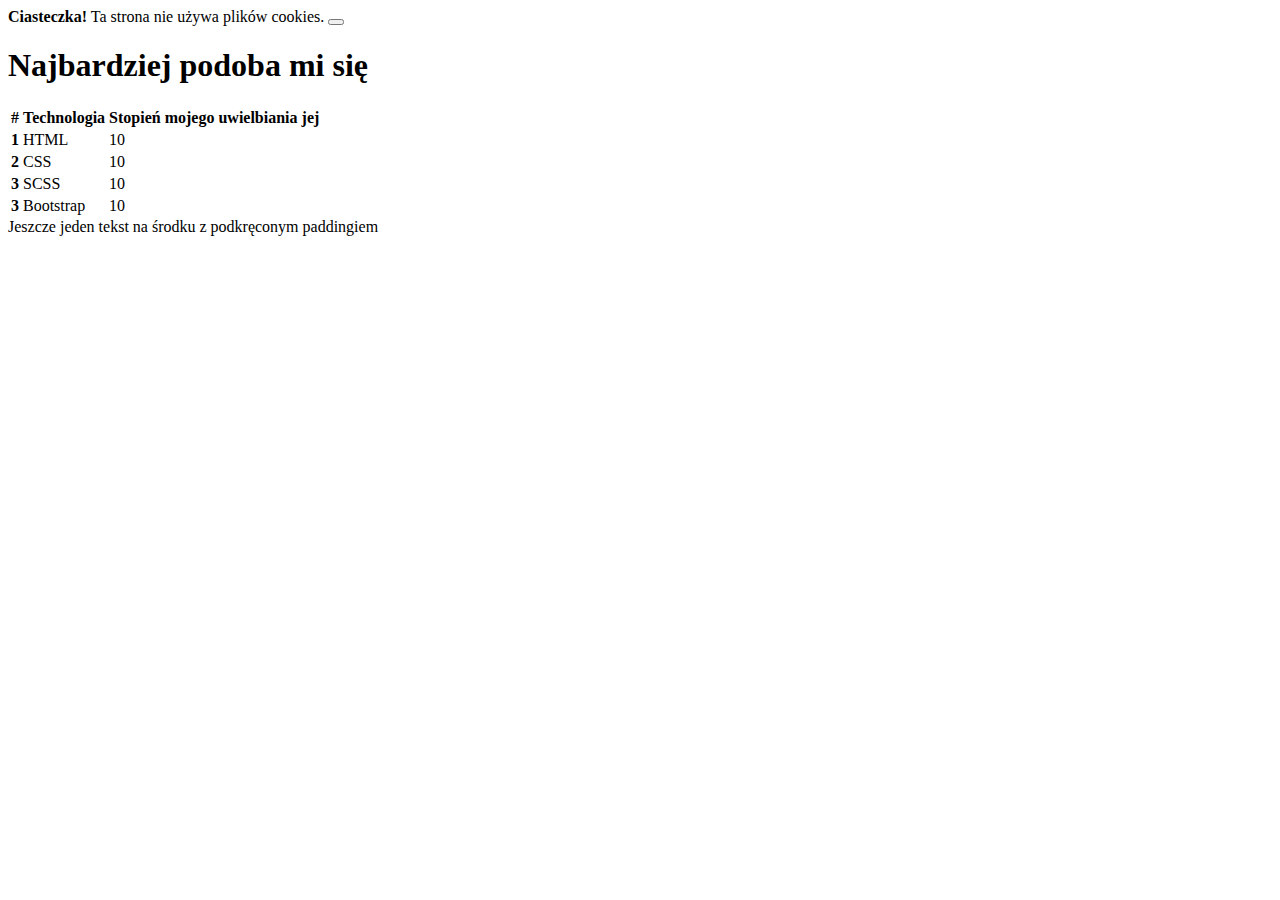
==== bootstrap/index.html @ 87addef1 "boot" ====
<!DOCTYPE html>
<html lang="en">
<head>
    <meta charset="UTF-8">
    <meta http-equiv="X-UA-Compatible" content="IE=edge">
    <meta name="viewport" content="width=device-width, initial-scale=1.0">
    <title>Document</title>
    <link href="https://cdn.jsdelivr.net/npm/bootstrap@5.2.1/dist/css/bootstrap.min.css" rel="stylesheet" integrity="sha384-iYQeCzEYFbKjA/T2uDLTpkwGzCiq6soy8tYaI1GyVh/UjpbCx/TYkiZhlZB6+fzT" crossorigin="anonymous">
    <script src="https://cdn.jsdelivr.net/npm/bootstrap@5.2.1/dist/js/bootstrap.bundle.min.js" integrity="sha384-u1OknCvxWvY5kfmNBILK2hRnQC3Pr17a+RTT6rIHI7NnikvbZlHgTPOOmMi466C8" crossorigin="anonymous"></script>
    <style>
        .border
    </style>

</head>
<body>
    <div class="alert alert-warning alert-dismissible fade show" role="alert">
        <strong>Ciasteczka!</strong> Ta strona nie używa plików cookies.
        <button type="button" class="btn-close" data-bs-dismiss="alert" aria-label="Close"></button>
    </div>

    <main class="container">
        <h1>Najbardziej podoba mi się</h1>


        <table class="table">
            <thead>
                <tr>
                <th scope="col">#</th>
                <th scope="col">Technologia</th>
                <th scope="col">Stopień mojego uwielbiania jej</th>
                </tr>
            </thead>
            <tbody class="table-group-divider">
                <tr>
                <th scope="row">1</th>
                <td>HTML</td>
                <td>10</td>
                </tr>
                <tr>
                <th scope="row">2</th>
                <td>CSS</td>
                <td>10</td>
                </tr>
                <tr>
                <th scope="row">3</th>
                <td>SCSS</td>
                <td>10</td>
                </tr>
                <tr>
                <th scope="row">3</th>
                <td>Bootstrap</td>
                <td>10</td>
                </tr>
            </tbody>
        </table>

        
    <div class="container border p-5 text-center">
      Jeszcze jeden tekst 
      na środku 
      z podkręconym paddingiem
    </div>

        </main>


    
</body>
</html>
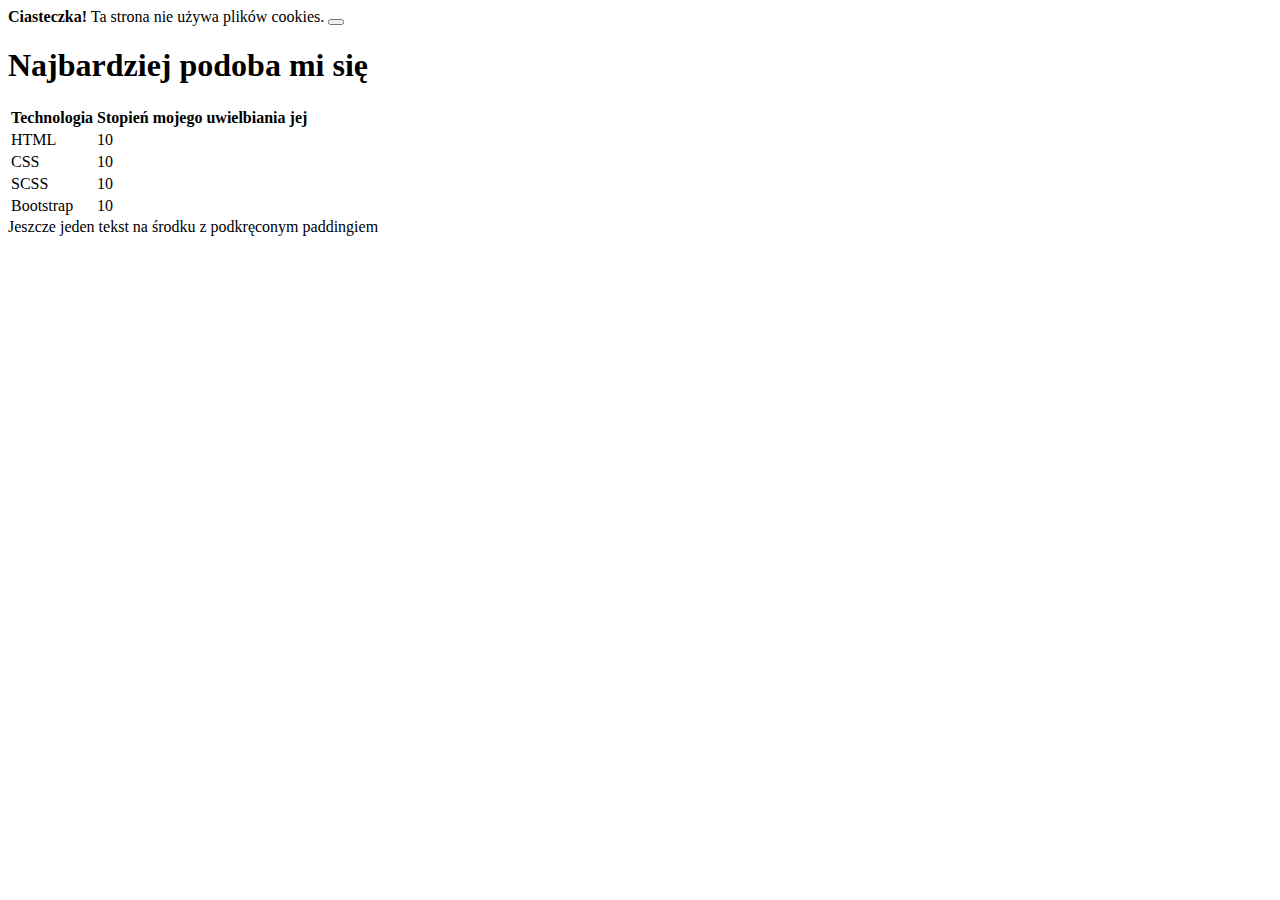
==== commit 5a1e6db2: "boot" ====
--- a/bootstrap/index.html
+++ b/bootstrap/index.html
@@ -7,9 +7,7 @@
     <title>Document</title>
     <link href="https://cdn.jsdelivr.net/npm/bootstrap@5.2.1/dist/css/bootstrap.min.css" rel="stylesheet" integrity="sha384-iYQeCzEYFbKjA/T2uDLTpkwGzCiq6soy8tYaI1GyVh/UjpbCx/TYkiZhlZB6+fzT" crossorigin="anonymous">
     <script src="https://cdn.jsdelivr.net/npm/bootstrap@5.2.1/dist/js/bootstrap.bundle.min.js" integrity="sha384-u1OknCvxWvY5kfmNBILK2hRnQC3Pr17a+RTT6rIHI7NnikvbZlHgTPOOmMi466C8" crossorigin="anonymous"></script>
-    <style>
-        .border
-    </style>
+
 
 </head>
 <body>
@@ -25,29 +23,24 @@
         <table class="table">
             <thead>
                 <tr>
-                <th scope="col">#</th>
                 <th scope="col">Technologia</th>
                 <th scope="col">Stopień mojego uwielbiania jej</th>
                 </tr>
             </thead>
             <tbody class="table-group-divider">
                 <tr>
-                <th scope="row">1</th>
                 <td>HTML</td>
                 <td>10</td>
                 </tr>
                 <tr>
-                <th scope="row">2</th>
                 <td>CSS</td>
                 <td>10</td>
                 </tr>
                 <tr>
-                <th scope="row">3</th>
                 <td>SCSS</td>
                 <td>10</td>
                 </tr>
                 <tr>
-                <th scope="row">3</th>
                 <td>Bootstrap</td>
                 <td>10</td>
                 </tr>
@@ -61,7 +54,7 @@
       z podkręconym paddingiem
     </div>
 
-        </main>
+    </main>
 
 
     
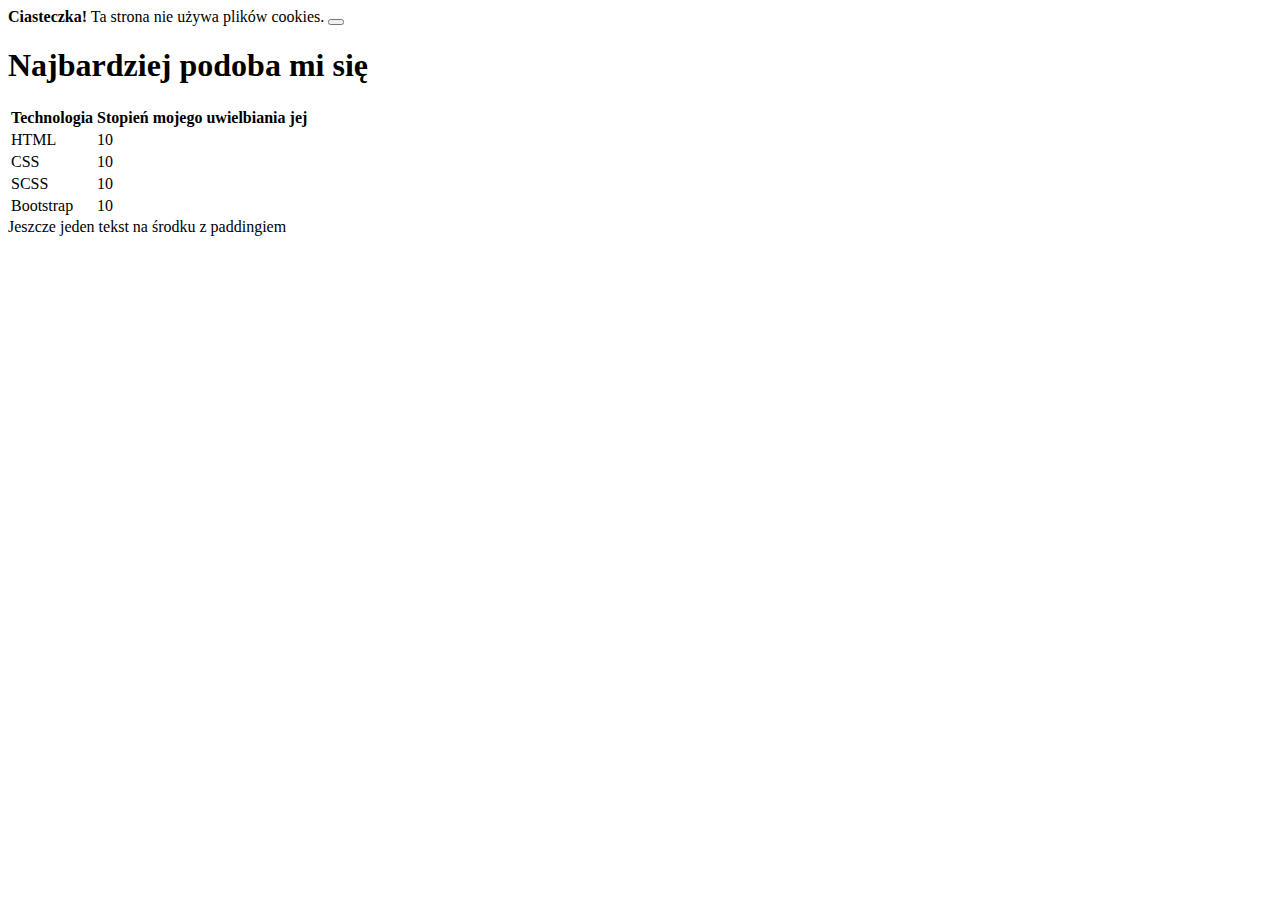
==== commit fb16835b: "b" ====
--- a/bootstrap/index.html
+++ b/bootstrap/index.html
@@ -51,7 +51,7 @@
     <div class="container border p-5 text-center">
       Jeszcze jeden tekst 
       na środku 
-      z podkręconym paddingiem
+      z paddingiem
     </div>
 
     </main>
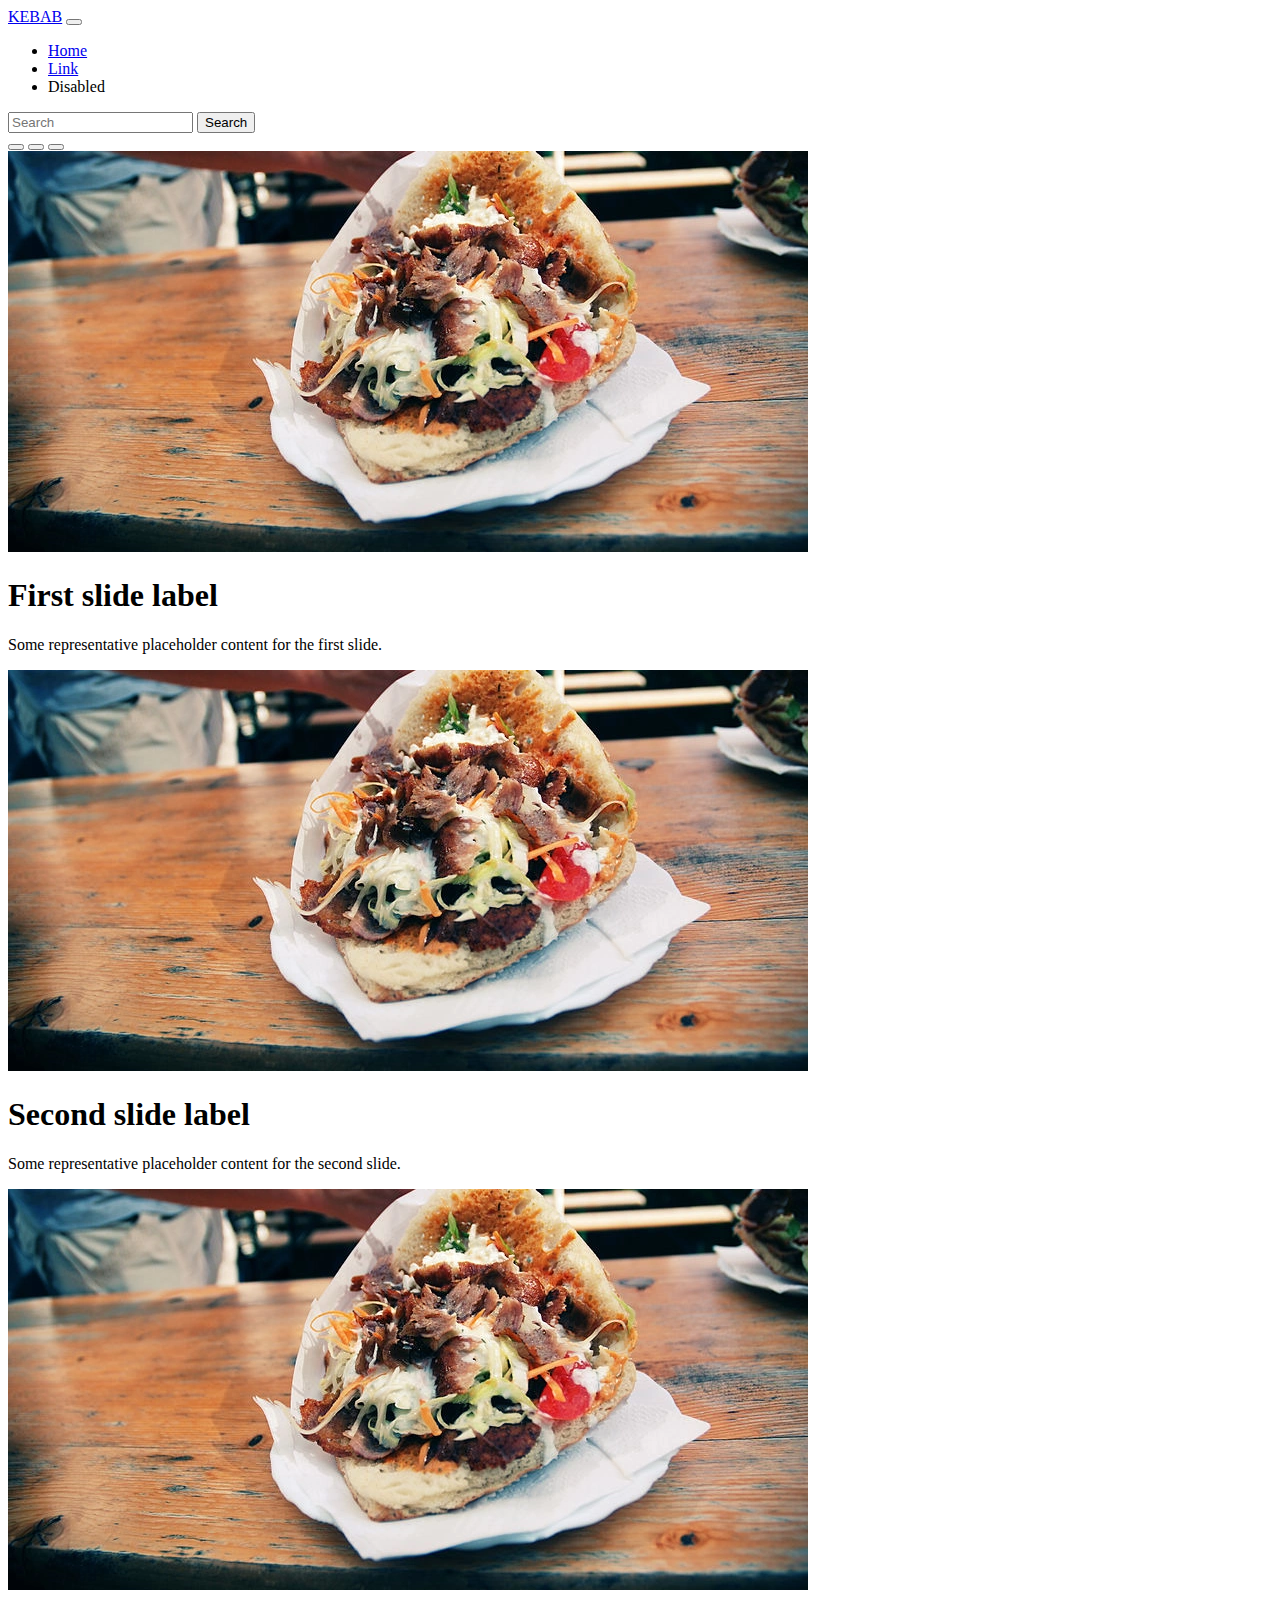
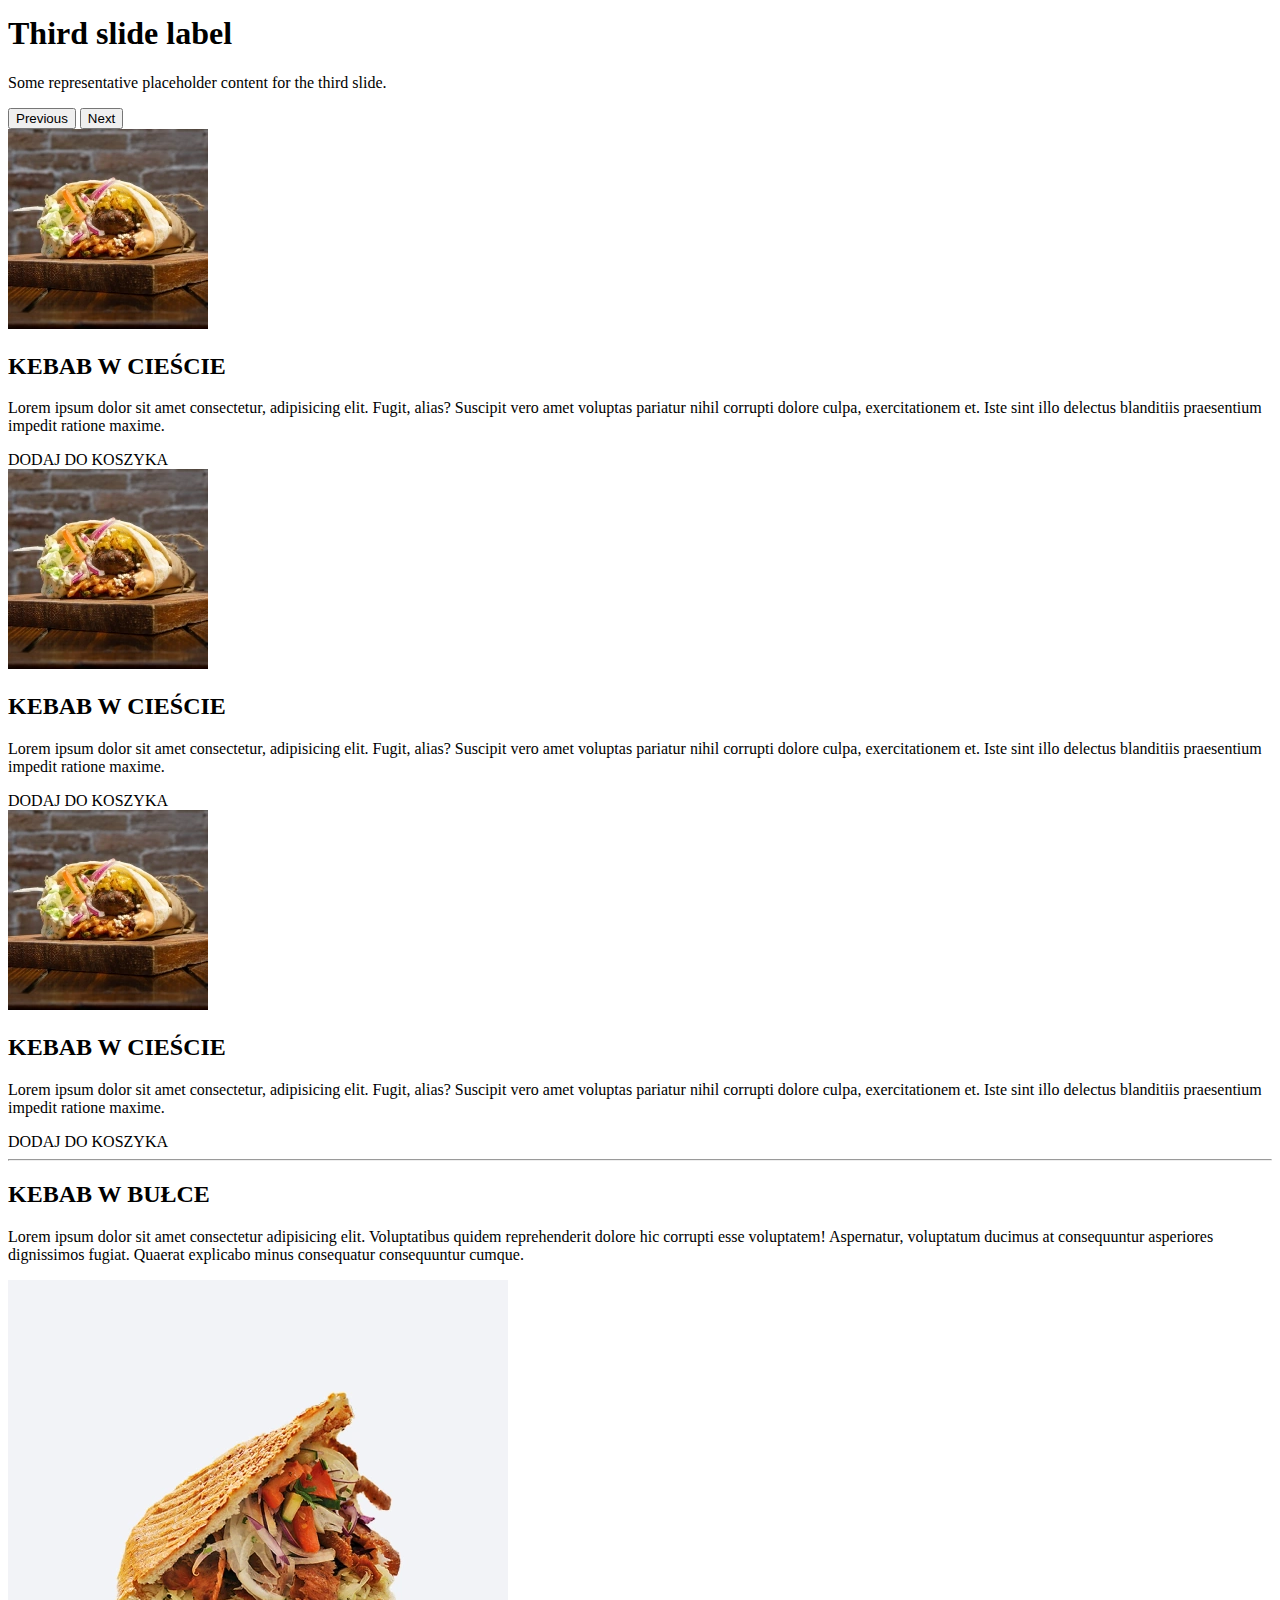
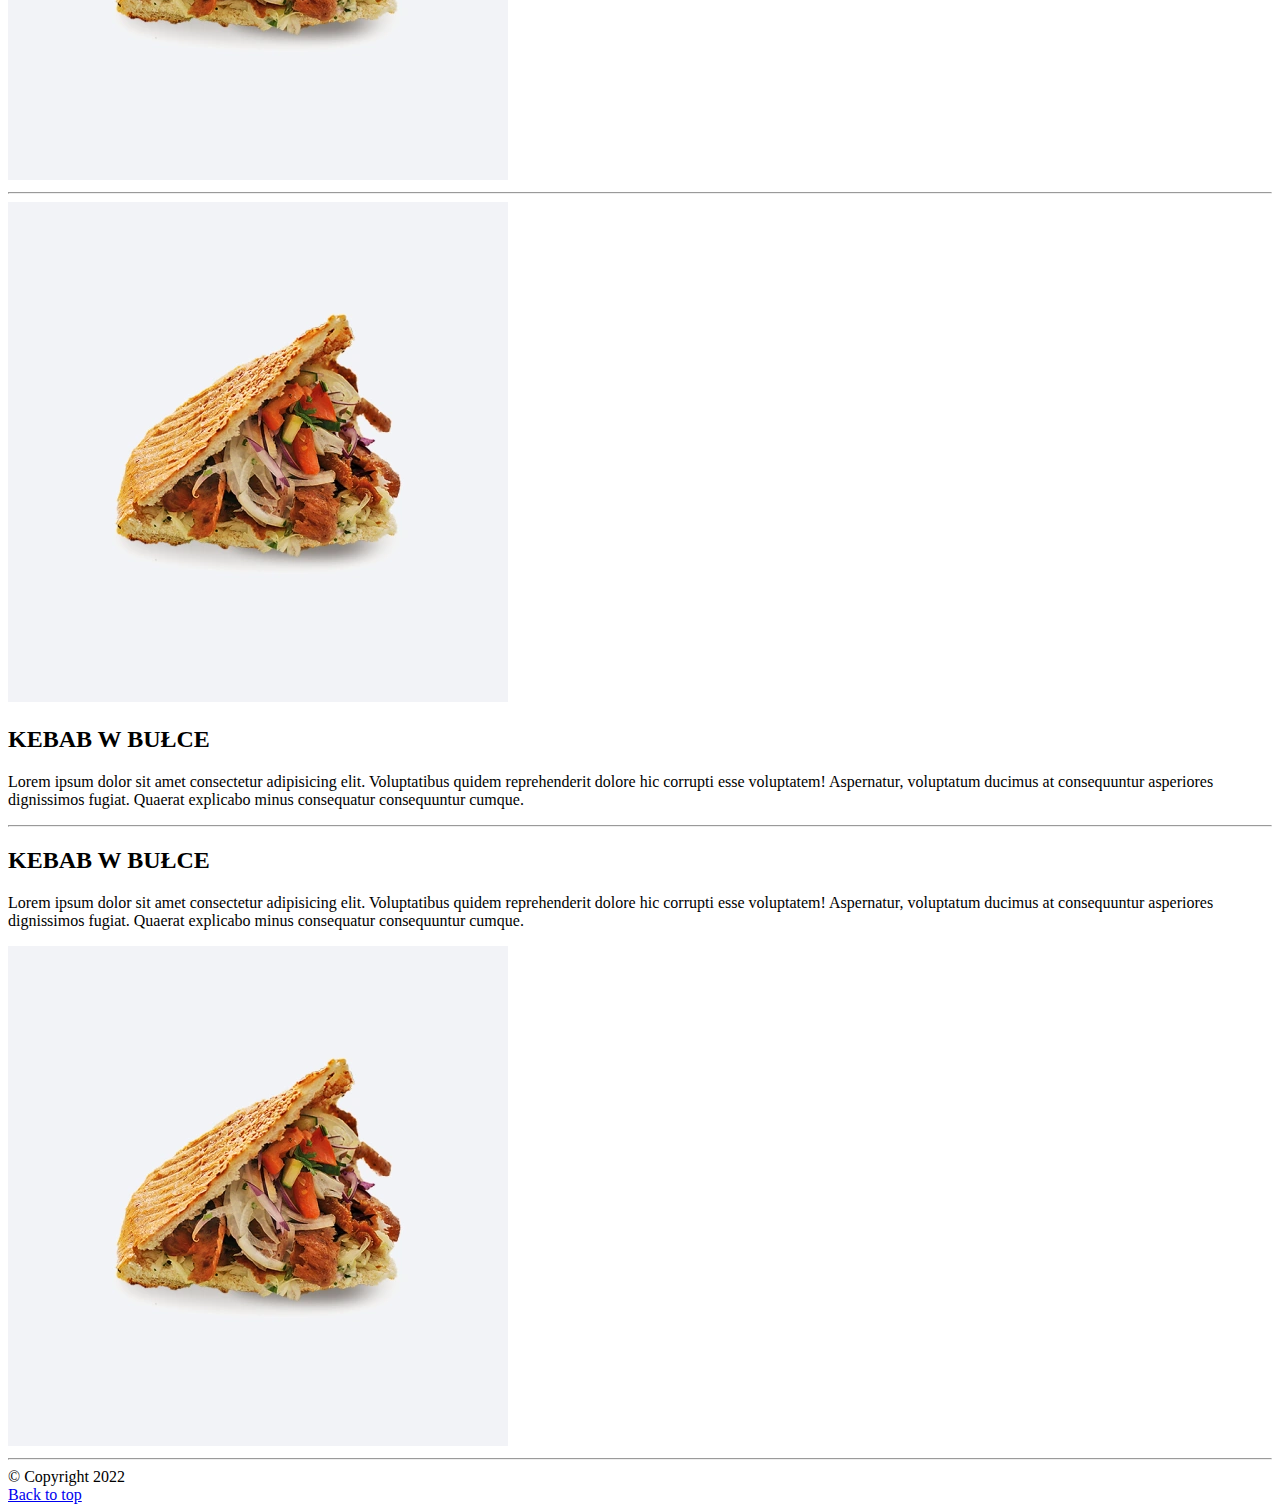
==== commit 8e9f5e6c: "boot-end" ====
--- a/bootstrap/index.html
+++ b/bootstrap/index.html
@@ -4,59 +4,161 @@
     <meta charset="UTF-8">
     <meta http-equiv="X-UA-Compatible" content="IE=edge">
     <meta name="viewport" content="width=device-width, initial-scale=1.0">
-    <title>Document</title>
+    <title>KEBAB</title>
+    <!-- CSS only -->
     <link href="https://cdn.jsdelivr.net/npm/bootstrap@5.2.1/dist/css/bootstrap.min.css" rel="stylesheet" integrity="sha384-iYQeCzEYFbKjA/T2uDLTpkwGzCiq6soy8tYaI1GyVh/UjpbCx/TYkiZhlZB6+fzT" crossorigin="anonymous">
+    <!-- JavaScript Bundle with Popper -->
     <script src="https://cdn.jsdelivr.net/npm/bootstrap@5.2.1/dist/js/bootstrap.bundle.min.js" integrity="sha384-u1OknCvxWvY5kfmNBILK2hRnQC3Pr17a+RTT6rIHI7NnikvbZlHgTPOOmMi466C8" crossorigin="anonymous"></script>
+    <style>
+      .border{border: 3px solid red !important}
+    </style>
+  </head>
+<body>
+
+  <nav class="navbar navbar-expand-lg navbar-dark bg-dark fixed-top">
+    <div class="container-fluid">
+      <a class="navbar-brand" href="#">KEBAB</a>
+      <button class="navbar-toggler" type="button" data-bs-toggle="collapse" data-bs-target="#navbarScroll" aria-controls="navbarScroll" aria-expanded="false" aria-label="Toggle navigation">
+        <span class="navbar-toggler-icon"></span>
+      </button>
+      <div class="collapse navbar-collapse" id="navbarScroll">
+        <ul class="navbar-nav me-auto my-2 my-lg-0 navbar-nav-scroll" style="--bs-scroll-height: 100px;">
+          <li class="nav-item">
+            <a class="nav-link active" aria-current="page" href="#">Home</a>
+          </li>
+          <li class="nav-item">
+            <a class="nav-link" href="#">Link</a>
+          </li>
+          <li class="nav-item">
+            <a class="nav-link disabled">Disabled</a>
+          </li>
+        </ul>
+        <form class="d-flex" role="search">
+          <input class="form-control me-2" type="search" placeholder="Search" aria-label="Search">
+          <button class="btn btn-outline-success" type="submit">Search</button>
+        </form>
+      </div>
+    </div>
+  </nav>
+    
+  <div id="carouselExampleCaptions" class="carousel slide mb-5" data-bs-ride="carousel">
+    <div class="carousel-indicators">
+      <button type="button" data-bs-target="#carouselExampleCaptions" data-bs-slide-to="0" class="active" aria-current="true" aria-label="Slide 1"></button>
+      <button type="button" data-bs-target="#carouselExampleCaptions" data-bs-slide-to="1" aria-label="Slide 2"></button>
+      <button type="button" data-bs-target="#carouselExampleCaptions" data-bs-slide-to="2" aria-label="Slide 3"></button>
+    </div>
+    <div class="carousel-inner">
+      <div class="carousel-item active">
+        <picture>
+          <source media="(max-width:768px)" srcset="img/kebs1_mobile.webp">
+          <img src="img/kebab1.webp" class="d-block w-100" alt="KEBAB JEDEN">
+        </picture>
+        <div class="carousel-caption d-none d-md-block">
+          <h1>First slide label</h1>
+          <p>Some representative placeholder content for the first slide.</p>
+        </div>
+      </div>
+      <div class="carousel-item">
+        <picture>
+          <source media="(max-width:768px)" srcset="img/kebs1_mobile.webp">
+          <img src="img/kebab1.webp" class="d-block w-100" alt="KEBAB JEDEN">
+        </picture>
+        <div class="carousel-caption d-none d-md-block">
+          <h1>Second slide label</h1>
+          <p>Some representative placeholder content for the second slide.</p>
+        </div>
+      </div>
+      <div class="carousel-item">
+        <picture>
+          <source media="(max-width:768px)" srcset="img/kebs1_mobile.webp">
+          <img src="img/kebab1.webp" class="d-block w-100" alt="KEBAB JEDEN">
+        </picture>
+        <div class="carousel-caption d-none d-md-block">
+          <h1>Third slide label</h1>
+          <p>Some representative placeholder content for the third slide.</p>
+        </div>
+      </div>
+    </div>
+  </div>
+    <button class="carousel-control-prev" type="button" data-bs-target="#carouselExampleCaptions" data-bs-slide="prev">
+      <span class="carousel-control-prev-icon" aria-hidden="true"></span>
+      <span class="visually-hidden">Previous</span>
+    </button>
+    <button class="carousel-control-next" type="button" data-bs-target="#carouselExampleCaptions" data-bs-slide="next">
+      <span class="carousel-control-next-icon" aria-hidden="true"></span>
+      <span class="visually-hidden">Next</span>
+    </button>
+  </div>
+
+  <div class="container text-center">
+    <div class="row">
+      <div class="col-lg-4 mb-2">
+        <img src="img/kebs2_small.webp" alt="Kebab 2" class="rounded-circle">
+        <H2>KEBAB W CIEŚCIE</H2>
+        <P>Lorem ipsum dolor sit amet consectetur, adipisicing elit. Fugit, alias? Suscipit vero amet voluptas pariatur nihil corrupti dolore culpa, exercitationem et. Iste sint illo delectus blanditiis praesentium impedit ratione maxime.</P>
+        <buton class="btn btn-secondary">DODAJ DO KOSZYKA</buton>
+      </div>
+      <div class="col-lg-4 mb-2">
+        <img src="img/kebs2_small.webp" alt="Kebab 2" class="rounded-circle">
+        <H2>KEBAB W CIEŚCIE</H2>
+        <P>Lorem ipsum dolor sit amet consectetur, adipisicing elit. Fugit, alias? Suscipit vero amet voluptas pariatur nihil corrupti dolore culpa, exercitationem et. Iste sint illo delectus blanditiis praesentium impedit ratione maxime.</P>
+        <buton class="btn btn-secondary">DODAJ DO KOSZYKA</buton>
+      </div>
+      <div class="col-lg-4 mb-2">
+        <img src="img/kebs2_small.webp" alt="Kebab 2" class="rounded-circle">
+        <H2>KEBAB W CIEŚCIE</H2>
+        <P>Lorem ipsum dolor sit amet consectetur, adipisicing elit. Fugit, alias? Suscipit vero amet voluptas pariatur nihil corrupti dolore culpa, exercitationem et. Iste sint illo delectus blanditiis praesentium impedit ratione maxime.</P>
+        <buton class="btn btn-secondary">DODAJ DO KOSZYKA</buton>
+      </div>
+    </div>
+
+    <hr class="my-5">
+    <div class="row">
+      <div class="col-md-7">
+        <h2 class="lh-1">KEBAB W BUŁCE</h2>
+        <p>Lorem ipsum dolor sit amet consectetur adipisicing elit. Voluptatibus quidem reprehenderit dolore hic corrupti esse voluptatem! Aspernatur, voluptatum ducimus at consequuntur asperiores dignissimos fugiat. Quaerat explicabo minus consequatur consequuntur cumque.</p>
+      </div>
+        <div class="col-md-5">
+        <img src="img/kebs3.webp" alt="kebs w bulce" class="w-100">
+      </div>
+    </div>
+
+    <hr class="my-5">
+    <div class="row">
+      <div class="col-md-5">
+        <img src="img/kebs3.webp" alt="kebs w bulce" class="w-100">
+      </div>
+      <div class="col-md-7">
+        <h2 class="lh-1">KEBAB W BUŁCE</h2>
+        <p>Lorem ipsum dolor sit amet consectetur adipisicing elit. Voluptatibus quidem reprehenderit dolore hic corrupti esse voluptatem! Aspernatur, voluptatum ducimus at consequuntur asperiores dignissimos fugiat. Quaerat explicabo minus consequatur consequuntur cumque.</p>
+      </div>
+    </div>
+
+    <hr class="my-5">
+    <div class="row">
+      <div class="col-md-7">
+        <h2 class="lh-1">KEBAB W BUŁCE</h2>
+        <p>Lorem ipsum dolor sit amet consectetur adipisicing elit. Voluptatibus quidem reprehenderit dolore hic corrupti esse voluptatem! Aspernatur, voluptatum ducimus at consequuntur asperiores dignissimos fugiat. Quaerat explicabo minus consequatur consequuntur cumque.</p>
+      </div>
+        <div class="col-md-5">
+        <img src="img/kebs3.webp" alt="kebs w bulce" class="w-100">
+      </div>
+    </div>
+
+    <hr class="my-5">
+
+  </div>
+
+<footer class="container">
+  <div class="row">
+    <div class="col">&copy; Copyright 2022</div>
+    <div class="col text-end my-3">
+      <a href="#">Back to top</a>
+    </div>
+  </div>
+</footer>
 
 
-</head>
-<body>
-    <div class="alert alert-warning alert-dismissible fade show" role="alert">
-        <strong>Ciasteczka!</strong> Ta strona nie używa plików cookies.
-        <button type="button" class="btn-close" data-bs-dismiss="alert" aria-label="Close"></button>
-    </div>
-
-    <main class="container">
-        <h1>Najbardziej podoba mi się</h1>
-
-
-        <table class="table">
-            <thead>
-                <tr>
-                <th scope="col">Technologia</th>
-                <th scope="col">Stopień mojego uwielbiania jej</th>
-                </tr>
-            </thead>
-            <tbody class="table-group-divider">
-                <tr>
-                <td>HTML</td>
-                <td>10</td>
-                </tr>
-                <tr>
-                <td>CSS</td>
-                <td>10</td>
-                </tr>
-                <tr>
-                <td>SCSS</td>
-                <td>10</td>
-                </tr>
-                <tr>
-                <td>Bootstrap</td>
-                <td>10</td>
-                </tr>
-            </tbody>
-        </table>
-
-        
-    <div class="container border p-5 text-center">
-      Jeszcze jeden tekst 
-      na środku 
-      z paddingiem
-    </div>
-
-    </main>
-
-
-    
+  
 </body>
 </html>